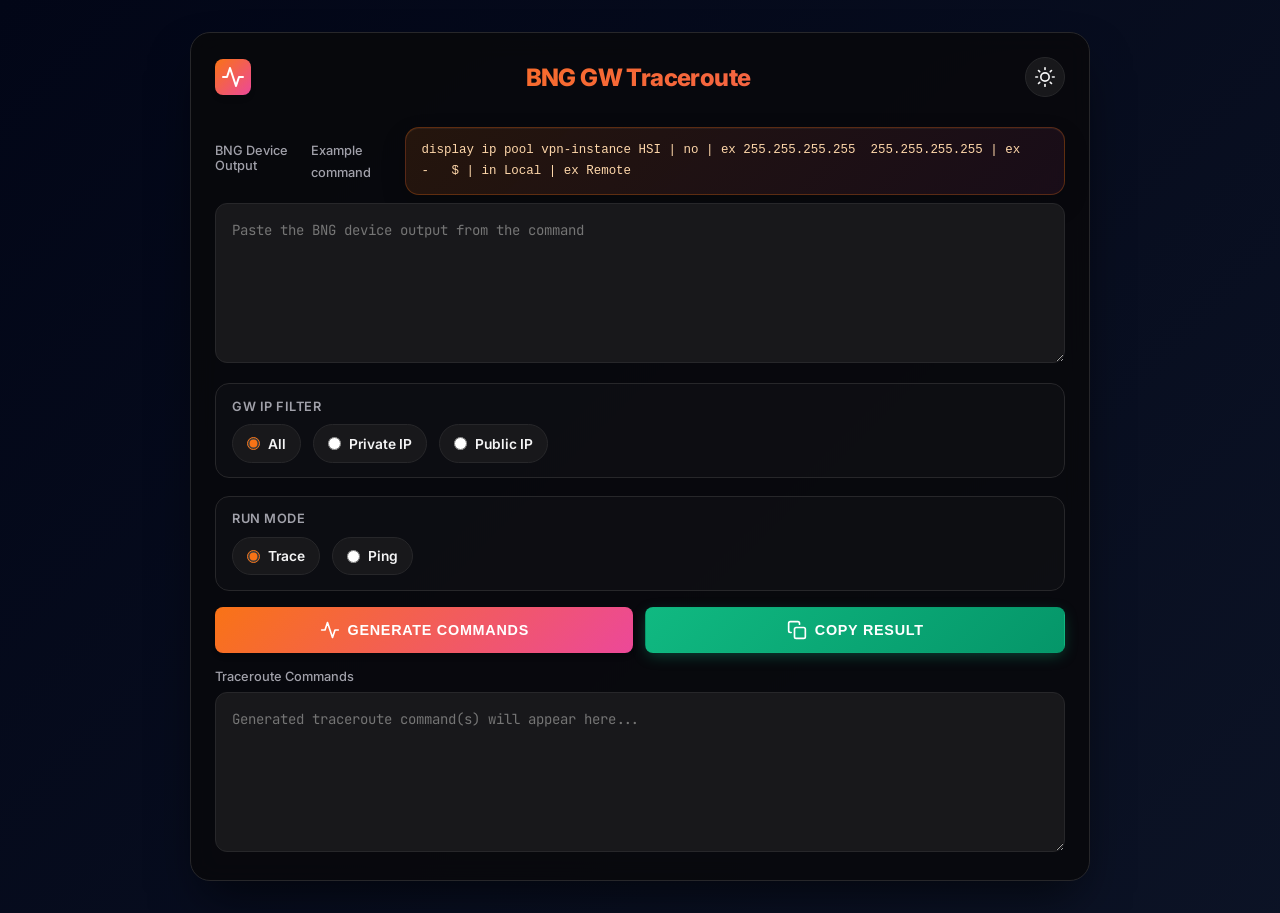
==== bng_gw_pingtrace.html @ 0923b6fb "feat: Add BNG GW Ping/Traceroute tool with IP filtering and command generation" ====
<!doctype html>
<html lang="en">
  <head>
    <meta charset="UTF-8" />
    <meta name="viewport" content="width=device-width, initial-scale=1.0" />
    <title>BNG GW Ping/Traceroute</title>
    <link
      rel="icon"
      href="data:image/svg+xml,<svg xmlns=%22http://www.w3.org/2000/svg%22 viewBox=%220 0 24 24%22 fill=%22none%22 stroke=%22%23f97316%22 stroke-width=%222%22 stroke-linecap=%22round%22 stroke-linejoin=%22round%22><circle cx=%2212%22 cy=%2212%22 r=%2210%22/><polyline points=%228 12 12 8 16 12%22/><line x1=%2212%22 y1=%2216%22 x2=%2212%22 y2=%228%22/></svg>"
    />

    <link rel="preconnect" href="https://fonts.googleapis.com" />
    <link rel="preconnect" href="https://fonts.gstatic.com" crossorigin />
    <link
      href="https://fonts.googleapis.com/css2?family=Inter:wght@400;500;600;700&family=JetBrains+Mono:wght@400;500&display=swap"
      rel="stylesheet"
    />
    <link rel="stylesheet" href="assets/styles/common.css" />

    <style>
      .container {
        max-width: 900px;
      }

      body {
        justify-content: flex-start;
        padding-top: 2rem;
        padding-bottom: 2rem;
      }

      #inputText {
        min-height: 160px;
      }

      #outputText {
        min-height: 160px;
      }

      .button-group {
        display: flex;
        gap: 0.75rem;
        justify-content: center;
        margin-bottom: 1rem;
      }

      button.secondary {
        background: linear-gradient(135deg, #10b981, #059669);
        border: 1px solid transparent;
        color: white;
        box-shadow: 0 4px 15px -3px rgba(16, 185, 129, 0.4);
      }

      button.secondary:hover {
        box-shadow: 0 8px 20px -3px rgba(16, 185, 129, 0.5);
        filter: brightness(1.1);
        transform: translateY(-1px);
      }

      .device-info-bar {
        display: none;
        align-items: center;
        gap: 0.75rem;
        flex-wrap: wrap;
        background: var(--bg-input);
        border: 1px solid var(--border-color);
        border-radius: 10px;
        padding: 0.65rem 1rem;
        margin-bottom: 1rem;
        font-size: 0.82rem;
        font-family: "JetBrains Mono", monospace;
        transition: all 0.3s ease;
      }

      .device-info-bar .info-label {
        color: var(--text-muted);
        font-size: 0.75rem;
        text-transform: uppercase;
        letter-spacing: 0.06em;
        font-family: "Inter", sans-serif;
      }

      .badge {
        display: inline-flex;
        align-items: center;
        gap: 0.35rem;
        padding: 0.25rem 0.65rem;
        border-radius: 999px;
        font-size: 0.8rem;
        font-weight: 600;
        font-family: "JetBrains Mono", monospace;
      }

      .badge-device {
        background: rgba(249, 115, 22, 0.12);
        color: #f97316;
        border: 1px solid rgba(249, 115, 22, 0.3);
      }

      .badge-odd {
        background: rgba(99, 102, 241, 0.12);
        color: #818cf8;
        border: 1px solid rgba(99, 102, 241, 0.3);
      }

      .badge-even {
        background: rgba(236, 72, 153, 0.12);
        color: #f472b6;
        border: 1px solid rgba(236, 72, 153, 0.3);
      }

      .badge-count {
        background: rgba(16, 185, 129, 0.12);
        color: #10b981;
        border: 1px solid rgba(16, 185, 129, 0.3);
      }

      .divider {
        color: var(--border-color);
      }

      .command-guide {
        display: block;
        margin-top: 0.45rem;
        color: var(--text-muted);
        font-size: 0.8rem;
        line-height: 1.7;
      }

      .command-example {
        display: block;
        margin-top: 0.35rem;
        padding: 0.8rem 0.95rem;
        border-radius: 14px;
        border: 1px solid rgba(249, 115, 22, 0.28);
        background: linear-gradient(135deg, rgba(249, 115, 22, 0.12), rgba(236, 72, 153, 0.08));
        color: #fed7aa;
        font-size: 0.78rem;
        line-height: 1.65;
        white-space: pre-wrap;
        word-break: break-word;
        box-shadow: inset 0 1px 0 rgba(255, 255, 255, 0.05), 0 10px 24px rgba(0, 0, 0, 0.18);
      }

      .filter-group {
        margin: 1rem 0 1.1rem;
        padding: 0.9rem 1rem;
        border-radius: 14px;
        border: 1px solid var(--border-color);
        background: rgba(255, 255, 255, 0.02);
      }

      .mode-group {
        margin: 1rem 0 1rem;
      }

      .filter-group-title {
        display: block;
        margin-bottom: 0.65rem;
        color: var(--text-muted);
        font-size: 0.8rem;
        font-weight: 600;
        letter-spacing: 0.04em;
        text-transform: uppercase;
      }

      .radio-row {
        display: flex;
        flex-wrap: wrap;
        gap: 0.75rem;
      }

      .radio-pill {
        display: inline-flex;
        align-items: center;
        gap: 0.45rem;
        padding: 0.65rem 0.9rem;
        border-radius: 999px;
        border: 1px solid var(--border-color);
        background: var(--bg-input);
        color: var(--text-main);
        cursor: pointer;
        transition: all 0.25s ease;
        user-select: none;
      }

      .radio-pill:hover {
        border-color: var(--accent-primary);
        transform: translateY(-1px);
      }

      .radio-pill input {
        accent-color: var(--accent-primary);
      }

      .radio-pill span {
        font-size: 0.86rem;
        font-weight: 600;
      }

      [data-theme="light"] .command-example {
        color: #9a3412;
        border-color: rgba(249, 115, 22, 0.22);
        background: linear-gradient(135deg, rgba(255, 237, 213, 0.95), rgba(254, 215, 170, 0.55));
        box-shadow: inset 0 1px 0 rgba(255, 255, 255, 0.65), 0 10px 24px rgba(148, 163, 184, 0.18);
      }

      @media (max-width: 600px) {
        .button-group {
          flex-direction: column;
        }
      }
    </style>
  </head>

  <body>
    <div class="container">
      <div class="card">
        <div class="header">
          <div
            class="logo-icon"
            style="
              font-size: 1.4rem;
              display: flex;
              align-items: center;
              justify-content: center;
            "
          >
            <svg
              xmlns="http://www.w3.org/2000/svg"
              width="24"
              height="24"
              viewBox="0 0 24 24"
              fill="none"
              stroke="currentColor"
              stroke-width="2"
              stroke-linecap="round"
              stroke-linejoin="round"
            >
              <polyline points="22 12 18 12 15 21 9 3 6 12 2 12" />
            </svg>
          </div>
          <h1>BNG GW Traceroute</h1>
          <button
            class="theme-toggle"
            onclick="ThemeManager.toggle()"
            id="themeBtn"
          >
            <svg
              class="icon"
              viewBox="0 0 24 24"
              fill="none"
              stroke="currentColor"
              stroke-width="2"
              stroke-linecap="round"
              stroke-linejoin="round"
            >
              <circle cx="12" cy="12" r="5" />
              <line x1="12" y1="1" x2="12" y2="3" />
              <line x1="12" y1="21" x2="12" y2="23" />
              <line x1="4.22" y1="4.22" x2="5.64" y2="5.64" />
              <line x1="18.36" y1="18.36" x2="19.78" y2="19.78" />
              <line x1="1" y1="12" x2="3" y2="12" />
              <line x1="21" y1="12" x2="23" y2="12" />
              <line x1="4.22" y1="19.78" x2="5.64" y2="18.36" />
              <line x1="18.36" y1="5.64" x2="19.78" y2="4.22" />
            </svg>
          </button>
        </div>

        <div class="input-group">
          <label for="inputText">
            BNG Device Output
            <span class="command-guide">Example command</span>
            <code class="command-example">display ip pool vpn-instance HSI | no | ex 255.255.255.255  255.255.255.255 | ex    -   $ | in Local | ex Remote</code>
          </label>
          <textarea
            id="inputText"
            placeholder="Paste the BNG device output from the command"
            spellcheck="false"
          ></textarea>
        </div>

        <div class="filter-group">
          <span class="filter-group-title">GW IP Filter</span>
          <div class="radio-row">
            <label class="radio-pill">
              <input type="radio" name="gwIpFilter" value="all" checked />
              <span>All</span>
            </label>
            <label class="radio-pill">
              <input type="radio" name="gwIpFilter" value="private" />
              <span>Private IP</span>
            </label>
            <label class="radio-pill">
              <input type="radio" name="gwIpFilter" value="public" />
              <span>Public IP</span>
            </label>
          </div>
        </div>

        <div class="filter-group mode-group">
          <span class="filter-group-title">Run Mode</span>
          <div class="radio-row">
            <label class="radio-pill">
              <input type="radio" name="traceMode" value="trace" checked />
              <span>Trace</span>
            </label>
            <label class="radio-pill">
              <input type="radio" name="traceMode" value="ping" />
              <span>Ping</span>
            </label>
          </div>
        </div>

        <div class="button-group">
          <button class="primary action-btn" onclick="generateTraceroutes()">
            <svg
              class="icon"
              viewBox="0 0 24 24"
              fill="none"
              stroke="currentColor"
              stroke-width="2"
              stroke-linecap="round"
              stroke-linejoin="round"
            >
              <polyline points="22 12 18 12 15 21 9 3 6 12 2 12" />
            </svg>
            Generate Commands
          </button>
          <button class="secondary action-btn" onclick="copyOutput()">
            <svg
              class="icon"
              viewBox="0 0 24 24"
              fill="none"
              stroke="currentColor"
              stroke-width="2"
              stroke-linecap="round"
              stroke-linejoin="round"
            >
              <rect x="9" y="9" width="13" height="13" rx="2" ry="2"></rect>
              <path
                d="M5 15H4a2 2 0 0 1-2-2V4a2 2 0 0 1 2-2h9a2 2 0 0 1 2 2v1"
              ></path>
            </svg>
            Copy Result
          </button>
        </div>

        <div class="device-info-bar" id="deviceInfoBar">
          <span class="info-label">Detected</span>
          <span class="divider">|</span>
          <span id="badgeDevice" class="badge badge-device"></span>
          <span id="badgeParity" class="badge"></span>
          <span id="badgeCount" class="badge badge-count"></span>
        </div>

        <div class="input-group">
          <label for="outputText">Traceroute Commands</label>
          <textarea
            id="outputText"
            readonly
            spellcheck="false"
            placeholder="Generated traceroute command(s) will appear here..."
          ></textarea>
        </div>
      </div>
    </div>

    <div id="toast">Action completed!</div>

    <script>
      function generateTraceroutes() {
        const input = document.getElementById("inputText").value;
        if (!input.trim()) {
          showToast("Please paste BNG device output first!");
          return;
        }

        const lines = input.split("\n");
        const gwIpFilter = document.querySelector('input[name="gwIpFilter"]:checked').value;
        const traceMode = document.querySelector('input[name="traceMode"]:checked').value;

        // ── Step 1: Detect device name and node number ───────────────────────
        let deviceName = null;
        let deviceNumber = null;
        let isOddDevice = null;

        for (const line of lines) {
          const promptMatch = line.match(/^<([^>]+)>/);
          if (promptMatch) {
            deviceName = promptMatch[1];

            // Primary: look for digits directly after BNG (e.g. BNG01, BNG02)
            const bngMatch = deviceName.match(/BNG(\d+)/i);
            if (bngMatch) {
              deviceNumber = parseInt(bngMatch[1], 10);
            } else {
              // Fallback: take digits from the last hyphen-segment
              // e.g. ABC-KKK-RTR02HW → last segment "RTR02HW" → "02"
              const lastSeg = deviceName.split("-").pop() || "";
              const segMatch = lastSeg.match(/(\d+)/);
              if (segMatch) {
                deviceNumber = parseInt(segMatch[1], 10);
              }
            }

            if (deviceNumber !== null) {
              isOddDevice = deviceNumber % 2 !== 0;
              break;
            }
          }
        }

        if (!deviceName || isOddDevice === null) {
          showToast("Could not detect device name or node number!");
          document.getElementById("deviceInfoBar").style.display = "none";
          return;
        }

        // ── Step 2: Parse VPN instances and pool entries ─────────────────────
        const pingCommands = [];
        const traceCommands = [];
        let currentVpn = null;

        for (const line of lines) {
          // Detect: <DEVICE>display ip pool vpn-instance VPN_NAME ...
          const vpnMatch = line.match(/display ip pool vpn-instance\s+(\S+)/i);
          if (vpnMatch) {
            currentVpn = vpnMatch[1];
            continue;
          }

          // Parse pool entry lines:  "  pool-name   Local   x.x.x.x   mask"
          if (currentVpn) {
            const poolMatch = line.match(
              /^\s+(\S+)\s+Local\s+(\d{1,3}\.\d{1,3}\.\d{1,3}\.\d{1,3})/,
            );
            if (poolMatch) {
              const poolName = poolMatch[1];
              const gwIp = poolMatch[2];

              // Pool selection: match pool trailing number parity to device parity
              const poolNumMatch = poolName.match(/(\d+)$/);
              if (poolNumMatch) {
                const poolNum = parseInt(poolNumMatch[1], 10);
                const isOddPool = poolNum % 2 !== 0;

                if (isOddPool === isOddDevice && matchesGwIpFilter(gwIp, gwIpFilter)) {
                  pingCommands.push(
                    `ping -sys -c 5 -m 1000 -t 500 -vpn-instance ${currentVpn} -a ${gwIp} 8.8.8.8`,
                  );
                  traceCommands.push(
                    `tracert -m 10 -w 1000 -p 33333 -vpn-instance ${currentVpn} -a ${gwIp} 8.8.8.8`,
                  );
                }
              }
            }
          }
        }

        // ── Step 3: Update info bar ──────────────────────────────────────────
        const parity = isOddDevice ? "ODD" : "EVEN";
        const parityClass = isOddDevice ? "badge-odd" : "badge-even";
        const selectedCommands = traceMode === "ping" ? pingCommands : traceCommands;

        document.getElementById("badgeDevice").textContent = deviceName;
        const badgeParity = document.getElementById("badgeParity");
        badgeParity.textContent = `Node #${deviceNumber} → ${parity} pools selected`;
        badgeParity.className = `badge ${parityClass}`;
        document.getElementById("badgeCount").textContent =
          `${selectedCommands.length} command${selectedCommands.length !== 1 ? "s" : ""}`;

        const infoBar = document.getElementById("deviceInfoBar");
        infoBar.style.display = "flex";

        // ── Step 4: Output ───────────────────────────────────────────────────
        if (selectedCommands.length === 0) {
          document.getElementById("outputText").value =
            `# No matching ${parity} pools found for device ${deviceName}`;
          showToast("No matching pools found!");
          return;
        }

        document.getElementById("outputText").value = selectedCommands.join("\n");
        showToast(
          `Generated ${selectedCommands.length} command${selectedCommands.length !== 1 ? "s" : ""}!`,
        );
      }

      function matchesGwIpFilter(gwIp, filter) {
        if (filter === "all") {
          return true;
        }

        const isPrivate = isPrivateIp(gwIp);
        return filter === "private" ? isPrivate : !isPrivate;
      }

      function isPrivateIp(ipAddress) {
        const parts = ipAddress.split(".").map(Number);
        if (parts.length !== 4 || parts.some((part) => Number.isNaN(part))) {
          return false;
        }

        const [first, second] = parts;
        if (first === 10) return true;
        if (first === 172 && second >= 16 && second <= 31) return true;
        if (first === 192 && second === 168) return true;
        if (first === 100 && second >= 64 && second <= 127) return true;
        return false;
      }

      function copyOutput() {
        const outputText = document.getElementById("outputText");
        if (!outputText.value || outputText.value.startsWith("#")) {
          showToast("Nothing to copy!");
          return;
        }
        outputText.select();
        outputText.setSelectionRange(0, 99999);
        if (navigator.clipboard && window.isSecureContext) {
          navigator.clipboard.writeText(outputText.value)
            .then(() => showToast("Copied to clipboard!"))
            .catch(() => {
              document.execCommand("copy");
              showToast("Copied to clipboard!");
            });
        } else {
          document.execCommand("copy");
          showToast("Copied to clipboard!");
        }
      }

      function showToast(message) {
        const toast = document.getElementById("toast");
        toast.textContent = message;
        toast.className = "show";
        setTimeout(() => {
          toast.className = "";
        }, 3000);
      }
    </script>
    <script src="assets/js/theme.js"></script>
  </body>
</html>
---- assets/styles/common.css ----
:root {
    /* Dark Theme (Default) */
    --bg-body-gradient: linear-gradient(-45deg, #000000, #020617, #0f172a, #020617);
    --bg-card: rgba(9, 9, 11, 0.85);
    --bg-input: #18181b;
    --border-color: #27272a;
    --text-main: #f4f4f5;
    --text-muted: #a1a1aa;
    --accent-primary: #f97316;
    --accent-hover: #ea580c;
    --accent-gradient: linear-gradient(135deg, #f97316, #ec4899);
    --shadow-color: rgba(0, 0, 0, 0.6);
    --font-family: 'Inter', system-ui, -apple-system, sans-serif;
    --error-color: #ef4444;
    --success-color: #10b981;
    --scrollbar-thumb: #3f3f46;
}

/* Light Theme Override */
[data-theme="light"] {
    --bg-body-gradient: linear-gradient(-45deg, #f8f8f8, #f5f6fa, #e0f2fe, #f1f5f9);
    --bg-card: rgba(255, 255, 255, 0.9);
    --bg-input: #f8fafc;
    --border-color: #cbd5e1;
    --text-main: #0f172a;
    --text-muted: #64748b;
    --accent-primary: #f97316;
    --accent-hover: #ea580c;
    --accent-gradient: linear-gradient(135deg, #ea580c, #db2777);
    --shadow-color: rgba(148, 163, 184, 0.4);
    --scrollbar-thumb: #cbd5e1;
}

* {
    box-sizing: border-box;
    margin: 0;
    padding: 0;
}

body {
    font-family: var(--font-family);
    background: var(--bg-body-gradient);
    background-size: 400% 400%;
    animation: gradientBG 15s ease infinite;
    color: var(--text-main);
    min-height: 100vh;
    display: flex;
    flex-direction: column;
    justify-content: center;
    align-items: center;
    padding: 1rem;
    transition: background 0.5s ease, color 0.3s ease;
}

@keyframes gradientBG {
    0% {
        background-position: 0% 50%;
    }

    50% {
        background-position: 100% 50%;
    }

    100% {
        background-position: 0% 50%;
    }
}

.container {
    width: 100%;
    max-width: 550px;
}

.card {
    background: var(--bg-card);
    backdrop-filter: blur(12px);
    -webkit-backdrop-filter: blur(12px);
    border-radius: 20px;
    border: 1px solid var(--border-color);
    box-shadow: 0 25px 50px -12px var(--shadow-color);
    padding: 1.5rem;
    transition: transform 0.3s ease, box-shadow 0.3s ease, background 0.3s ease, border-color 0.3s ease;
}

.card:hover {
    box-shadow: 0 20px 25px -5px rgba(0, 0, 0, 0.1), 0 10px 10px -5px rgba(0, 0, 0, 0.04);
}

.header {
    display: flex;
    align-items: center;
    justify-content: space-between;
    gap: 0.75rem;
    margin-bottom: 1.5rem;
}

.header h1 {
    flex: 1;
    text-align: center;
}

.logo-icon {
    color: white;
    background: var(--accent-gradient);
    padding: 6px;
    border-radius: 8px;
    box-shadow: 0 4px 6px -1px rgba(0, 0, 0, 0.1);
    animation: pulse 2s ease-in-out infinite;
}

.theme-toggle {
    width: 40px;
    height: 40px;
    min-width: 40px;
    padding: 0;
    display: flex;
    align-items: center;
    justify-content: center;
    background: var(--bg-input);
    border: 1px solid var(--border-color);
    border-radius: 50%;
    cursor: pointer;
    transition: all 0.3s cubic-bezier(0.4, 0, 0.2, 1);
    overflow: hidden;
    color: var(--text-main);
    box-shadow: none;
}

.theme-toggle:hover {
    background-color: var(--accent-primary);
    border-color: var(--accent-primary);
    color: white;
    transform: rotate(180deg);
    box-shadow: 0 4px 12px rgba(249, 115, 22, 0.3);
}

.icon {
    width: 20px;
    height: 20px;
    display: block;
    color: currentColor;
    transition: all 0.3s ease;
}

.theme-toggle:hover svg {
    transform: rotate(15deg);
}

@keyframes pulse {

    0%,
    100% {
        opacity: 1;
        transform: scale(1);
    }

    50% {
        opacity: 0.8;
        transform: scale(1.05);
    }
}

h1 {
    text-align: center;
    font-size: 1.5rem;
    margin: 0;
    background: var(--accent-gradient);
    -webkit-background-clip: text;
    background-clip: text;
    color: transparent;
    font-weight: 800;
    letter-spacing: -0.025em;
    animation: shine 5s linear infinite;
    background-size: 200% auto;
}

@keyframes shine {
    to {
        background-position: 200% center;
    }
}

.input-group {
    position: relative;
    margin-bottom: 1rem;
}

.input-group-no-button {
    position: relative;
}

.input-group:last-of-type {
    margin-bottom: 0;
}

.input-group label {
    display: flex;
    align-items: center;
    gap: 0.5rem;
    margin-bottom: 0.5rem;
    color: var(--text-muted);
    font-size: 0.8rem;
    font-weight: 500;
    transition: color 0.3s ease;
}

.input-group:focus-within label {
    color: var(--accent-primary);
}

input[type="text"] {
    width: 100%;
    padding: 0.75rem 1rem;
    background: var(--bg-input);
    border: 1px solid var(--border-color);
    border-radius: 0.5rem;
    color: var(--text-main);
    font-size: 1rem;
    font-family: monospace;
    transition: all 0.3s cubic-bezier(0.4, 0, 0.2, 1);
}

input[type="text"]:focus {
    outline: none;
    border-color: var(--accent-primary);
    background: var(--bg-card);
    box-shadow: 0 0 0 3px rgba(249, 115, 22, 0.15);
    transform: translateY(-1px);
}

textarea {
    width: 100%;
    background-color: var(--bg-input);
    border: 1px solid var(--border-color);
    border-radius: 12px;
    padding: 1rem;
    color: var(--text-main);
    font-family: 'JetBrains Mono', monospace;
    font-size: 0.875rem;
    line-height: 1.5;
    resize: vertical;
    transition: all 0.2s ease;
    outline: none;
    min-height: 120px;
}

textarea:focus {
    border-color: var(--accent-primary);
    box-shadow: 0 0 0 3px rgba(249, 115, 22, 0.15);
    background-color: var(--bg-card);
}

textarea::-webkit-scrollbar {
    width: 8px;
}

textarea::-webkit-scrollbar-track {
    background: transparent;
}

textarea::-webkit-scrollbar-thumb {
    background-color: var(--scrollbar-thumb);
    border-radius: 4px;
}

textarea[readonly] {
    color: #10b981;
    animation: breathing-glow 3s ease-in-out infinite;
}

@keyframes breathing-glow {

    0%,
    100% {
        opacity: 0.7;
        text-shadow: 0 0 5px rgba(16, 185, 129, 0.3);
    }

    50% {
        opacity: 1;
        text-shadow: 0 0 15px rgba(16, 185, 129, 0.8), 0 0 25px rgba(16, 185, 129, 0.5);
    }
}

button {
    width: 100%;
    padding: 0.75rem;
    background: var(--accent-gradient);
    color: white;
    border: none;
    border-radius: 0.5rem;
    font-size: 0.9rem;
    font-weight: 600;
    cursor: pointer;
    transition: all 0.3s cubic-bezier(0.4, 0, 0.2, 1);
    text-transform: uppercase;
    letter-spacing: 0.05em;
    box-shadow: 0 4px 6px -1px rgba(0, 0, 0, 0.1), 0 2px 4px -1px rgba(0, 0, 0, 0.06);
    position: relative;
    overflow: hidden;
    display: flex;
    align-items: center;
    justify-content: center;
    gap: 0.5rem;
}

button svg {
    transition: transform 0.3s ease;
}

button:hover svg {
    transform: scale(1.2) rotate(5deg);
}

button::after {
    content: '';
    position: absolute;
    top: 0;
    left: 0;
    width: 100%;
    height: 100%;
    background: linear-gradient(rgba(255, 255, 255, 0.2), transparent);
    opacity: 0;
    transition: opacity 0.3s ease;
}

button:hover {
    transform: translateY(-2px);
    box-shadow: 0 10px 15px -3px rgba(249, 115, 22, 0.3), 0 4px 6px -2px rgba(249, 115, 22, 0.1);
}

button:hover::after {
    opacity: 1;
}

button:active {
    transform: translateY(0);
}

button:disabled {
    opacity: 0.7;
    cursor: not-allowed;
    transform: none !important;
}

.results {
    margin-top: 1.5rem;
    display: none;
}

.results.visible {
    display: block;
}

.result-item {
    display: flex;
    justify-content: space-between;
    align-items: center;
    padding: 0.6rem 0.5rem;
    border-bottom: 1px solid var(--border-color);
    opacity: 0;
    transform: translateY(10px);
    animation: slideUpFade 0.5s cubic-bezier(0.4, 0, 0.2, 1) forwards;
    transition: background 0.2s ease;
}

.result-item:last-child {
    border-bottom: none;
}

.result-item:hover {
    background: rgba(255, 255, 255, 0.03);
}

@keyframes slideUpFade {
    to {
        opacity: 1;
        transform: translateY(0);
    }
}

.result-label {
    color: var(--text-muted);
    font-weight: 500;
    font-size: 0.85rem;
}

.result-value {
    font-family: monospace;
    font-size: 0.9rem;
    color: var(--success-color);
    text-align: right;
    word-break: break-all;
    transition: color 0.2s ease;
    animation: breathing-glow 3s ease-in-out infinite;
}

.result-item:hover .result-value {
    color: var(--success-color);
    text-shadow: 0 0 20px rgba(16, 185, 129, 0.9), 0 0 30px rgba(16, 185, 129, 0.6);
}

.error-message {
    color: var(--error-color);
    font-size: 0.75rem;
    text-align: center;
    opacity: 0;
    transition: all 0.3s ease;
    max-height: 0;
    overflow: hidden;
    margin-top: 0;
}

.error-message:not(:empty) {
    opacity: 1;
    max-height: 50px;
    margin-top: 0.5rem;
    animation: shake 0.5s ease;
}

@keyframes shake {

    0%,
    100% {
        transform: translateX(0);
    }

    25% {
        transform: translateX(-5px);
    }

    75% {
        transform: translateX(5px);
    }
}

#toast {
    visibility: hidden;
    min-width: 250px;
    background: var(--accent-gradient);
    color: white;
    text-align: center;
    border-radius: 50px;
    padding: 12px 24px;
    position: fixed;
    z-index: 1000;
    bottom: 30px;
    left: 50%;
    transform: translateX(-50%) translateY(20px);
    font-size: 0.95rem;
    font-weight: 600;
    box-shadow: 0 10px 25px -3px rgba(249, 115, 22, 0.5);
    opacity: 0;
    transition: all 0.3s cubic-bezier(0.68, -0.55, 0.265, 1.55);
}

#toast.show {
    visibility: visible;
    opacity: 1;
    transform: translateX(-50%) translateY(0);
}

.footer {
    text-align: center;
    margin-top: auto;
    padding: 1.5rem 1rem;
    color: var(--text-muted);
    font-size: 0.875rem;
    width: 100%;
}

@media (max-width: 640px) {
    body {
        justify-content: flex-start;
        padding-top: 2rem;
    }

    .container {
        padding: 1rem;
    }

    .header {
        margin-bottom: 1rem;
    }

    .card {
        padding: 1rem;
        border-radius: 16px;
        display: flex;
        flex-direction: column;
        justify-content: center;
        border: 1px solid var(--border-color);
        background: var(--bg-card);
        margin: 0.5rem 0;
    }

    h1 {
        font-size: 1.2rem;
    }

    .result-item {
        flex-direction: column;
        align-items: flex-start;
        gap: 0.25rem;
        padding: 0.5rem 0.25rem;
    }

    .result-value {
        text-align: left;
        font-size: 0.85rem;
    }

    .result-label {
        font-size: 0.8rem;
    }
}
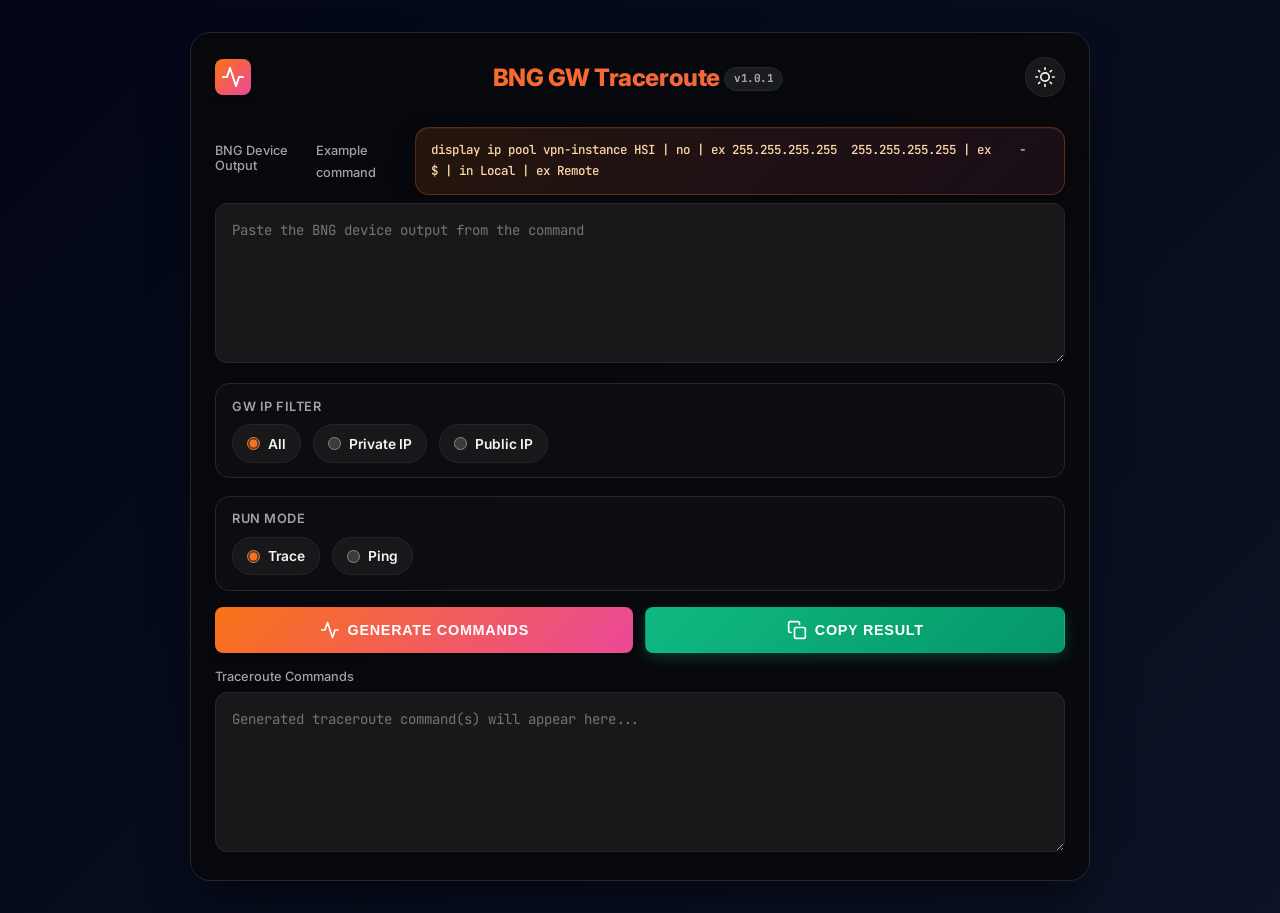
==== commit 9d2ad36c: "feat: add self-hosted fonts, version tracking, and asset management across the tools suite" ====
--- a/bng_gw_pingtrace.html
+++ b/bng_gw_pingtrace.html
@@ -9,12 +9,7 @@
       href="data:image/svg+xml,<svg xmlns=%22http://www.w3.org/2000/svg%22 viewBox=%220 0 24 24%22 fill=%22none%22 stroke=%22%23f97316%22 stroke-width=%222%22 stroke-linecap=%22round%22 stroke-linejoin=%22round%22><circle cx=%2212%22 cy=%2212%22 r=%2210%22/><polyline points=%228 12 12 8 16 12%22/><line x1=%2212%22 y1=%2216%22 x2=%2212%22 y2=%228%22/></svg>"
     />
 
-    <link rel="preconnect" href="https://fonts.googleapis.com" />
-    <link rel="preconnect" href="https://fonts.gstatic.com" crossorigin />
-    <link
-      href="https://fonts.googleapis.com/css2?family=Inter:wght@400;500;600;700&family=JetBrains+Mono:wght@400;500&display=swap"
-      rel="stylesheet"
-    />
+    <link rel="stylesheet" href="assets/styles/fonts.css">
     <link rel="stylesheet" href="assets/styles/common.css" />
 
     <style>
@@ -67,7 +62,7 @@
         padding: 0.65rem 1rem;
         margin-bottom: 1rem;
         font-size: 0.82rem;
-        font-family: "JetBrains Mono", monospace;
+        font-family: var(--font-family-mono);
         transition: all 0.3s ease;
       }
 
@@ -87,7 +82,7 @@
         border-radius: 999px;
         font-size: 0.8rem;
         font-weight: 600;
-        font-family: "JetBrains Mono", monospace;
+        font-family: var(--font-family-mono);
       }
 
       .badge-device {
@@ -239,7 +234,7 @@
               <polyline points="22 12 18 12 15 21 9 3 6 12 2 12" />
             </svg>
           </div>
-          <h1>BNG GW Traceroute</h1>
+          <h1>BNG GW Traceroute <span class="version-badge" data-tool-version></span></h1>
           <button
             class="theme-toggle"
             onclick="ThemeManager.toggle()"
@@ -540,6 +535,7 @@
         }, 3000);
       }
     </script>
+    <script src="assets/js/version.js"></script>
     <script src="assets/js/theme.js"></script>
   </body>
 </html>
--- a/assets/styles/fonts.css
+++ b/assets/styles/fonts.css
@@ -0,0 +1,21 @@
+/* ============================================================
+   Self-hosted web fonts (latin subset, variable woff2)
+   Downloaded from Google Fonts - keeps the whole suite fully
+   functional offline with zero external requests.
+   ============================================================ */
+
+@font-face {
+    font-family: 'Inter';
+    font-style: normal;
+    font-weight: 100 900;
+    font-display: swap;
+    src: url('../fonts/inter-var.woff2') format('woff2');
+}
+
+@font-face {
+    font-family: 'JetBrains Mono';
+    font-style: normal;
+    font-weight: 100 800;
+    font-display: swap;
+    src: url('../fonts/jbmono-var.woff2') format('woff2');
+}
--- a/assets/styles/common.css
+++ b/assets/styles/common.css
@@ -1,516 +1,608 @@
-:root {
-    /* Dark Theme (Default) */
-    --bg-body-gradient: linear-gradient(-45deg, #000000, #020617, #0f172a, #020617);
-    --bg-card: rgba(9, 9, 11, 0.85);
-    --bg-input: #18181b;
-    --border-color: #27272a;
-    --text-main: #f4f4f5;
-    --text-muted: #a1a1aa;
-    --accent-primary: #f97316;
-    --accent-hover: #ea580c;
-    --accent-gradient: linear-gradient(135deg, #f97316, #ec4899);
-    --shadow-color: rgba(0, 0, 0, 0.6);
-    --font-family: 'Inter', system-ui, -apple-system, sans-serif;
-    --error-color: #ef4444;
-    --success-color: #10b981;
-    --scrollbar-thumb: #3f3f46;
-}
-
-/* Light Theme Override */
-[data-theme="light"] {
-    --bg-body-gradient: linear-gradient(-45deg, #f8f8f8, #f5f6fa, #e0f2fe, #f1f5f9);
-    --bg-card: rgba(255, 255, 255, 0.9);
-    --bg-input: #f8fafc;
-    --border-color: #cbd5e1;
-    --text-main: #0f172a;
-    --text-muted: #64748b;
-    --accent-primary: #f97316;
-    --accent-hover: #ea580c;
-    --accent-gradient: linear-gradient(135deg, #ea580c, #db2777);
-    --shadow-color: rgba(148, 163, 184, 0.4);
-    --scrollbar-thumb: #cbd5e1;
-}
-
-* {
-    box-sizing: border-box;
-    margin: 0;
-    padding: 0;
-}
-
-body {
-    font-family: var(--font-family);
-    background: var(--bg-body-gradient);
-    background-size: 400% 400%;
-    animation: gradientBG 15s ease infinite;
-    color: var(--text-main);
-    min-height: 100vh;
-    display: flex;
-    flex-direction: column;
-    justify-content: center;
-    align-items: center;
-    padding: 1rem;
-    transition: background 0.5s ease, color 0.3s ease;
-}
-
-@keyframes gradientBG {
-    0% {
-        background-position: 0% 50%;
-    }
-
-    50% {
-        background-position: 100% 50%;
-    }
-
-    100% {
-        background-position: 0% 50%;
-    }
-}
-
-.container {
-    width: 100%;
-    max-width: 550px;
-}
-
-.card {
-    background: var(--bg-card);
-    backdrop-filter: blur(12px);
-    -webkit-backdrop-filter: blur(12px);
-    border-radius: 20px;
-    border: 1px solid var(--border-color);
-    box-shadow: 0 25px 50px -12px var(--shadow-color);
-    padding: 1.5rem;
-    transition: transform 0.3s ease, box-shadow 0.3s ease, background 0.3s ease, border-color 0.3s ease;
-}
-
-.card:hover {
-    box-shadow: 0 20px 25px -5px rgba(0, 0, 0, 0.1), 0 10px 10px -5px rgba(0, 0, 0, 0.04);
-}
-
-.header {
-    display: flex;
-    align-items: center;
-    justify-content: space-between;
-    gap: 0.75rem;
-    margin-bottom: 1.5rem;
-}
-
-.header h1 {
-    flex: 1;
-    text-align: center;
-}
-
-.logo-icon {
-    color: white;
-    background: var(--accent-gradient);
-    padding: 6px;
-    border-radius: 8px;
-    box-shadow: 0 4px 6px -1px rgba(0, 0, 0, 0.1);
-    animation: pulse 2s ease-in-out infinite;
-}
-
-.theme-toggle {
-    width: 40px;
-    height: 40px;
-    min-width: 40px;
-    padding: 0;
-    display: flex;
-    align-items: center;
-    justify-content: center;
-    background: var(--bg-input);
-    border: 1px solid var(--border-color);
-    border-radius: 50%;
-    cursor: pointer;
-    transition: all 0.3s cubic-bezier(0.4, 0, 0.2, 1);
-    overflow: hidden;
-    color: var(--text-main);
-    box-shadow: none;
-}
-
-.theme-toggle:hover {
-    background-color: var(--accent-primary);
-    border-color: var(--accent-primary);
-    color: white;
-    transform: rotate(180deg);
-    box-shadow: 0 4px 12px rgba(249, 115, 22, 0.3);
-}
-
-.icon {
-    width: 20px;
-    height: 20px;
-    display: block;
-    color: currentColor;
-    transition: all 0.3s ease;
-}
-
-.theme-toggle:hover svg {
-    transform: rotate(15deg);
-}
-
-@keyframes pulse {
-
-    0%,
-    100% {
-        opacity: 1;
-        transform: scale(1);
-    }
-
-    50% {
-        opacity: 0.8;
-        transform: scale(1.05);
-    }
-}
-
-h1 {
-    text-align: center;
-    font-size: 1.5rem;
-    margin: 0;
-    background: var(--accent-gradient);
-    -webkit-background-clip: text;
-    background-clip: text;
-    color: transparent;
-    font-weight: 800;
-    letter-spacing: -0.025em;
-    animation: shine 5s linear infinite;
-    background-size: 200% auto;
-}
-
-@keyframes shine {
-    to {
-        background-position: 200% center;
-    }
-}
-
-.input-group {
-    position: relative;
-    margin-bottom: 1rem;
-}
-
-.input-group-no-button {
-    position: relative;
-}
-
-.input-group:last-of-type {
-    margin-bottom: 0;
-}
-
-.input-group label {
-    display: flex;
-    align-items: center;
-    gap: 0.5rem;
-    margin-bottom: 0.5rem;
-    color: var(--text-muted);
-    font-size: 0.8rem;
-    font-weight: 500;
-    transition: color 0.3s ease;
-}
-
-.input-group:focus-within label {
-    color: var(--accent-primary);
-}
-
-input[type="text"] {
-    width: 100%;
-    padding: 0.75rem 1rem;
-    background: var(--bg-input);
-    border: 1px solid var(--border-color);
-    border-radius: 0.5rem;
-    color: var(--text-main);
-    font-size: 1rem;
-    font-family: monospace;
-    transition: all 0.3s cubic-bezier(0.4, 0, 0.2, 1);
-}
-
-input[type="text"]:focus {
-    outline: none;
-    border-color: var(--accent-primary);
-    background: var(--bg-card);
-    box-shadow: 0 0 0 3px rgba(249, 115, 22, 0.15);
-    transform: translateY(-1px);
-}
-
-textarea {
-    width: 100%;
-    background-color: var(--bg-input);
-    border: 1px solid var(--border-color);
-    border-radius: 12px;
-    padding: 1rem;
-    color: var(--text-main);
-    font-family: 'JetBrains Mono', monospace;
-    font-size: 0.875rem;
-    line-height: 1.5;
-    resize: vertical;
-    transition: all 0.2s ease;
-    outline: none;
-    min-height: 120px;
-}
-
-textarea:focus {
-    border-color: var(--accent-primary);
-    box-shadow: 0 0 0 3px rgba(249, 115, 22, 0.15);
-    background-color: var(--bg-card);
-}
-
-textarea::-webkit-scrollbar {
-    width: 8px;
-}
-
-textarea::-webkit-scrollbar-track {
-    background: transparent;
-}
-
-textarea::-webkit-scrollbar-thumb {
-    background-color: var(--scrollbar-thumb);
-    border-radius: 4px;
-}
-
-textarea[readonly] {
-    color: #10b981;
-    animation: breathing-glow 3s ease-in-out infinite;
-}
-
-@keyframes breathing-glow {
-
-    0%,
-    100% {
-        opacity: 0.7;
-        text-shadow: 0 0 5px rgba(16, 185, 129, 0.3);
-    }
-
-    50% {
-        opacity: 1;
-        text-shadow: 0 0 15px rgba(16, 185, 129, 0.8), 0 0 25px rgba(16, 185, 129, 0.5);
-    }
-}
-
-button {
-    width: 100%;
-    padding: 0.75rem;
-    background: var(--accent-gradient);
-    color: white;
-    border: none;
-    border-radius: 0.5rem;
-    font-size: 0.9rem;
-    font-weight: 600;
-    cursor: pointer;
-    transition: all 0.3s cubic-bezier(0.4, 0, 0.2, 1);
-    text-transform: uppercase;
-    letter-spacing: 0.05em;
-    box-shadow: 0 4px 6px -1px rgba(0, 0, 0, 0.1), 0 2px 4px -1px rgba(0, 0, 0, 0.06);
-    position: relative;
-    overflow: hidden;
-    display: flex;
-    align-items: center;
-    justify-content: center;
-    gap: 0.5rem;
-}
-
-button svg {
-    transition: transform 0.3s ease;
-}
-
-button:hover svg {
-    transform: scale(1.2) rotate(5deg);
-}
-
-button::after {
-    content: '';
-    position: absolute;
-    top: 0;
-    left: 0;
-    width: 100%;
-    height: 100%;
-    background: linear-gradient(rgba(255, 255, 255, 0.2), transparent);
-    opacity: 0;
-    transition: opacity 0.3s ease;
-}
-
-button:hover {
-    transform: translateY(-2px);
-    box-shadow: 0 10px 15px -3px rgba(249, 115, 22, 0.3), 0 4px 6px -2px rgba(249, 115, 22, 0.1);
-}
-
-button:hover::after {
-    opacity: 1;
-}
-
-button:active {
-    transform: translateY(0);
-}
-
-button:disabled {
-    opacity: 0.7;
-    cursor: not-allowed;
-    transform: none !important;
-}
-
-.results {
-    margin-top: 1.5rem;
-    display: none;
-}
-
-.results.visible {
-    display: block;
-}
-
-.result-item {
-    display: flex;
-    justify-content: space-between;
-    align-items: center;
-    padding: 0.6rem 0.5rem;
-    border-bottom: 1px solid var(--border-color);
-    opacity: 0;
-    transform: translateY(10px);
-    animation: slideUpFade 0.5s cubic-bezier(0.4, 0, 0.2, 1) forwards;
-    transition: background 0.2s ease;
-}
-
-.result-item:last-child {
-    border-bottom: none;
-}
-
-.result-item:hover {
-    background: rgba(255, 255, 255, 0.03);
-}
-
-@keyframes slideUpFade {
-    to {
-        opacity: 1;
-        transform: translateY(0);
-    }
-}
-
-.result-label {
-    color: var(--text-muted);
-    font-weight: 500;
-    font-size: 0.85rem;
-}
-
-.result-value {
-    font-family: monospace;
-    font-size: 0.9rem;
-    color: var(--success-color);
-    text-align: right;
-    word-break: break-all;
-    transition: color 0.2s ease;
-    animation: breathing-glow 3s ease-in-out infinite;
-}
-
-.result-item:hover .result-value {
-    color: var(--success-color);
-    text-shadow: 0 0 20px rgba(16, 185, 129, 0.9), 0 0 30px rgba(16, 185, 129, 0.6);
-}
-
-.error-message {
-    color: var(--error-color);
-    font-size: 0.75rem;
-    text-align: center;
-    opacity: 0;
-    transition: all 0.3s ease;
-    max-height: 0;
-    overflow: hidden;
-    margin-top: 0;
-}
-
-.error-message:not(:empty) {
-    opacity: 1;
-    max-height: 50px;
-    margin-top: 0.5rem;
-    animation: shake 0.5s ease;
-}
-
-@keyframes shake {
-
-    0%,
-    100% {
-        transform: translateX(0);
-    }
-
-    25% {
-        transform: translateX(-5px);
-    }
-
-    75% {
-        transform: translateX(5px);
-    }
-}
-
-#toast {
-    visibility: hidden;
-    min-width: 250px;
-    background: var(--accent-gradient);
-    color: white;
-    text-align: center;
-    border-radius: 50px;
-    padding: 12px 24px;
-    position: fixed;
-    z-index: 1000;
-    bottom: 30px;
-    left: 50%;
-    transform: translateX(-50%) translateY(20px);
-    font-size: 0.95rem;
-    font-weight: 600;
-    box-shadow: 0 10px 25px -3px rgba(249, 115, 22, 0.5);
-    opacity: 0;
-    transition: all 0.3s cubic-bezier(0.68, -0.55, 0.265, 1.55);
-}
-
-#toast.show {
-    visibility: visible;
-    opacity: 1;
-    transform: translateX(-50%) translateY(0);
-}
-
-.footer {
-    text-align: center;
-    margin-top: auto;
-    padding: 1.5rem 1rem;
-    color: var(--text-muted);
-    font-size: 0.875rem;
-    width: 100%;
-}
-
-@media (max-width: 640px) {
-    body {
-        justify-content: flex-start;
-        padding-top: 2rem;
-    }
-
-    .container {
-        padding: 1rem;
-    }
-
-    .header {
-        margin-bottom: 1rem;
-    }
-
-    .card {
-        padding: 1rem;
-        border-radius: 16px;
-        display: flex;
-        flex-direction: column;
-        justify-content: center;
-        border: 1px solid var(--border-color);
-        background: var(--bg-card);
-        margin: 0.5rem 0;
-    }
-
-    h1 {
-        font-size: 1.2rem;
-    }
-
-    .result-item {
-        flex-direction: column;
-        align-items: flex-start;
-        gap: 0.25rem;
-        padding: 0.5rem 0.25rem;
-    }
-
-    .result-value {
-        text-align: left;
-        font-size: 0.85rem;
-    }
-
-    .result-label {
-        font-size: 0.8rem;
-    }
-}+:root {
+    /* Dark Theme (Default) */
+    color-scheme: dark;
+    --bg-body-gradient: linear-gradient(-45deg, #000000, #020617, #0f172a, #020617);
+    --bg-card: rgba(9, 9, 11, 0.85);
+    --bg-input: #18181b;
+    --border-color: #27272a;
+    --text-main: #f4f4f5;
+    --text-muted: #a1a1aa;
+    --accent-primary: #f97316;
+    --accent-hover: #ea580c;
+    --accent-gradient: linear-gradient(135deg, #f97316, #ec4899);
+    --shadow-color: rgba(0, 0, 0, 0.6);
+    --font-family: 'Inter', system-ui, -apple-system, 'Segoe UI', Roboto, sans-serif;
+    --font-family-mono: 'JetBrains Mono', 'Cascadia Mono', Consolas, 'Courier New', monospace;
+    --error-color: #ef4444;
+    --success-color: #10b981;
+    --scrollbar-track: rgba(18, 18, 22, 0.75);
+    --scrollbar-thumb: #3f3f46;
+    --scrollbar-thumb-hover: #71717a;
+    --scrollbar-thumb-active: var(--accent-primary);
+}
+
+/* Light Theme Override */
+[data-theme="light"],
+body[data-theme="light"],
+html[data-theme="light"] {
+    color-scheme: light;
+    --bg-body-gradient: linear-gradient(-45deg, #f8f8f8, #f5f6fa, #e0f2fe, #f1f5f9);
+    --bg-card: rgba(255, 255, 255, 0.9);
+    --bg-input: #f8fafc;
+    --border-color: #cbd5e1;
+    --text-main: #0f172a;
+    --text-muted: #64748b;
+    --accent-primary: #f97316;
+    --accent-hover: #ea580c;
+    --accent-gradient: linear-gradient(135deg, #ea580c, #db2777);
+    --shadow-color: rgba(148, 163, 184, 0.4);
+    --scrollbar-track: rgba(241, 245, 249, 0.85);
+    --scrollbar-thumb: #cbd5e1;
+    --scrollbar-thumb-hover: #94a3b8;
+    --scrollbar-thumb-active: var(--accent-primary);
+}
+
+/* Modern Cross-Browser Scrollbars (Entire Project) */
+html,
+body,
+* {
+    scrollbar-width: thin;
+    scrollbar-color: var(--scrollbar-thumb) var(--scrollbar-track);
+}
+
+/* WebKit / Chromium / Safari / Edge */
+::-webkit-scrollbar {
+    width: 8px;
+    height: 8px;
+}
+
+::-webkit-scrollbar-track {
+    background: var(--scrollbar-track);
+}
+
+::-webkit-scrollbar-thumb {
+    background-color: var(--scrollbar-thumb);
+    border-radius: 9999px;
+    border: 2px solid transparent;
+    background-clip: padding-box;
+    transition: background-color 0.2s ease;
+}
+
+::-webkit-scrollbar-thumb:hover {
+    background-color: var(--scrollbar-thumb-hover);
+}
+
+::-webkit-scrollbar-thumb:active {
+    background-color: var(--scrollbar-thumb-active);
+}
+
+::-webkit-scrollbar-corner {
+    background: transparent;
+}
+
+* {
+    box-sizing: border-box;
+    margin: 0;
+    padding: 0;
+}
+
+body {
+    font-family: var(--font-family);
+    font-optical-sizing: auto;
+    text-rendering: optimizeLegibility;
+    -webkit-font-smoothing: antialiased;
+    -moz-osx-font-smoothing: grayscale;
+    background: var(--bg-body-gradient);
+    background-size: 400% 400%;
+    animation: gradientBG 15s ease infinite;
+    color: var(--text-main);
+    min-height: 100vh;
+    display: flex;
+    flex-direction: column;
+    justify-content: center;
+    align-items: center;
+    padding: 1rem;
+    transition: background 0.5s ease, color 0.3s ease;
+}
+
+@keyframes gradientBG {
+    0% {
+        background-position: 0% 50%;
+    }
+
+    50% {
+        background-position: 100% 50%;
+    }
+
+    100% {
+        background-position: 0% 50%;
+    }
+}
+
+.container {
+    width: 100%;
+    max-width: 550px;
+}
+
+.card {
+    background: var(--bg-card);
+    backdrop-filter: blur(12px);
+    -webkit-backdrop-filter: blur(12px);
+    border-radius: 20px;
+    border: 1px solid var(--border-color);
+    box-shadow: 0 25px 50px -12px var(--shadow-color);
+    padding: 1.5rem;
+    transition: transform 0.3s ease, box-shadow 0.3s ease, background 0.3s ease, border-color 0.3s ease;
+}
+
+.card:hover {
+    box-shadow: 0 20px 25px -5px rgba(0, 0, 0, 0.1), 0 10px 10px -5px rgba(0, 0, 0, 0.04);
+}
+
+.header {
+    display: flex;
+    align-items: center;
+    justify-content: space-between;
+    gap: 0.75rem;
+    margin-bottom: 1.5rem;
+}
+
+.header h1 {
+    flex: 1;
+    text-align: center;
+}
+
+.logo-icon {
+    color: white;
+    background: var(--accent-gradient);
+    padding: 6px;
+    border-radius: 8px;
+    box-shadow: 0 4px 6px -1px rgba(0, 0, 0, 0.1);
+    animation: pulse 2s ease-in-out infinite;
+}
+
+.theme-toggle {
+    width: 40px;
+    height: 40px;
+    min-width: 40px;
+    padding: 0;
+    display: flex;
+    align-items: center;
+    justify-content: center;
+    background: var(--bg-input);
+    border: 1px solid var(--border-color);
+    border-radius: 50%;
+    cursor: pointer;
+    transition: all 0.3s cubic-bezier(0.4, 0, 0.2, 1);
+    overflow: hidden;
+    color: var(--text-main);
+    box-shadow: none;
+}
+
+.theme-toggle:hover {
+    background-color: var(--accent-primary);
+    border-color: var(--accent-primary);
+    color: white;
+    transform: rotate(180deg);
+    box-shadow: 0 4px 12px rgba(249, 115, 22, 0.3);
+}
+
+.icon {
+    width: 20px;
+    height: 20px;
+    display: block;
+    color: currentColor;
+    transition: all 0.3s ease;
+}
+
+.theme-toggle:hover svg {
+    transform: rotate(15deg);
+}
+
+@keyframes pulse {
+
+    0%,
+    100% {
+        opacity: 1;
+        transform: scale(1);
+    }
+
+    50% {
+        opacity: 0.8;
+        transform: scale(1.05);
+    }
+}
+
+h1 {
+    text-align: center;
+    font-size: 1.5rem;
+    margin: 0;
+    background: var(--accent-gradient);
+    -webkit-background-clip: text;
+    background-clip: text;
+    color: transparent;
+    font-weight: 800;
+    letter-spacing: -0.025em;
+    animation: shine 5s linear infinite;
+    background-size: 200% auto;
+}
+
+@keyframes shine {
+    to {
+        background-position: 200% center;
+    }
+}
+
+.input-group {
+    position: relative;
+    margin-bottom: 1rem;
+}
+
+.input-group-no-button {
+    position: relative;
+}
+
+.input-group:last-of-type {
+    margin-bottom: 0;
+}
+
+.input-group label {
+    display: flex;
+    align-items: center;
+    gap: 0.5rem;
+    margin-bottom: 0.5rem;
+    color: var(--text-muted);
+    font-size: 0.8rem;
+    font-weight: 500;
+    transition: color 0.3s ease;
+}
+
+.input-group:focus-within label {
+    color: var(--accent-primary);
+}
+
+input[type="text"] {
+    width: 100%;
+    padding: 0.75rem 1rem;
+    background: var(--bg-input);
+    border: 1px solid var(--border-color);
+    border-radius: 0.5rem;
+    color: var(--text-main);
+    font-size: 1rem;
+    font-family: var(--font-family-mono);
+    transition: all 0.3s cubic-bezier(0.4, 0, 0.2, 1);
+}
+
+input[type="text"]:focus {
+    outline: none;
+    border-color: var(--accent-primary);
+    background: var(--bg-card);
+    box-shadow: 0 0 0 3px rgba(249, 115, 22, 0.15);
+    transform: translateY(-1px);
+}
+
+textarea {
+    width: 100%;
+    background-color: var(--bg-input);
+    border: 1px solid var(--border-color);
+    border-radius: 12px;
+    padding: 1rem;
+    color: var(--text-main);
+    font-family: var(--font-family-mono);
+    font-size: 0.875rem;
+    line-height: 1.5;
+    resize: vertical;
+    transition: all 0.2s ease;
+    outline: none;
+    min-height: 120px;
+}
+
+textarea:focus {
+    border-color: var(--accent-primary);
+    box-shadow: 0 0 0 3px rgba(249, 115, 22, 0.15);
+    background-color: var(--bg-card);
+}
+
+textarea::-webkit-scrollbar {
+    width: 8px;
+}
+
+textarea::-webkit-scrollbar-track {
+    background: transparent;
+}
+
+textarea::-webkit-scrollbar-thumb {
+    background-color: var(--scrollbar-thumb);
+    border-radius: 4px;
+}
+
+textarea[readonly] {
+    color: #10b981;
+    animation: breathing-glow 3s ease-in-out infinite;
+}
+
+@keyframes breathing-glow {
+
+    0%,
+    100% {
+        opacity: 0.7;
+        text-shadow: 0 0 5px rgba(16, 185, 129, 0.3);
+    }
+
+    50% {
+        opacity: 1;
+        text-shadow: 0 0 15px rgba(16, 185, 129, 0.8), 0 0 25px rgba(16, 185, 129, 0.5);
+    }
+}
+
+button {
+    width: 100%;
+    padding: 0.75rem;
+    background: var(--accent-gradient);
+    color: white;
+    border: none;
+    border-radius: 0.5rem;
+    font-size: 0.9rem;
+    font-weight: 600;
+    cursor: pointer;
+    transition: all 0.3s cubic-bezier(0.4, 0, 0.2, 1);
+    text-transform: uppercase;
+    letter-spacing: 0.05em;
+    box-shadow: 0 4px 6px -1px rgba(0, 0, 0, 0.1), 0 2px 4px -1px rgba(0, 0, 0, 0.06);
+    position: relative;
+    overflow: hidden;
+    display: flex;
+    align-items: center;
+    justify-content: center;
+    gap: 0.5rem;
+}
+
+button svg {
+    transition: transform 0.3s ease;
+}
+
+button:hover svg {
+    transform: scale(1.2) rotate(5deg);
+}
+
+button::after {
+    content: '';
+    position: absolute;
+    top: 0;
+    left: 0;
+    width: 100%;
+    height: 100%;
+    background: linear-gradient(rgba(255, 255, 255, 0.2), transparent);
+    opacity: 0;
+    transition: opacity 0.3s ease;
+}
+
+button:hover {
+    transform: translateY(-2px);
+    box-shadow: 0 10px 15px -3px rgba(249, 115, 22, 0.3), 0 4px 6px -2px rgba(249, 115, 22, 0.1);
+}
+
+button:hover::after {
+    opacity: 1;
+}
+
+button:active {
+    transform: translateY(0);
+}
+
+button:disabled {
+    opacity: 0.7;
+    cursor: not-allowed;
+    transform: none !important;
+}
+
+.results {
+    margin-top: 1.5rem;
+    display: none;
+}
+
+.results.visible {
+    display: block;
+}
+
+.result-item {
+    display: flex;
+    justify-content: space-between;
+    align-items: center;
+    padding: 0.6rem 0.5rem;
+    border-bottom: 1px solid var(--border-color);
+    opacity: 0;
+    transform: translateY(10px);
+    animation: slideUpFade 0.5s cubic-bezier(0.4, 0, 0.2, 1) forwards;
+    transition: background 0.2s ease;
+}
+
+.result-item:last-child {
+    border-bottom: none;
+}
+
+.result-item:hover {
+    background: rgba(255, 255, 255, 0.03);
+}
+
+@keyframes slideUpFade {
+    to {
+        opacity: 1;
+        transform: translateY(0);
+    }
+}
+
+.result-label {
+    color: var(--text-muted);
+    font-weight: 500;
+    font-size: 0.85rem;
+}
+
+.result-value {
+    font-family: var(--font-family-mono);
+    font-size: 0.9rem;
+    color: var(--success-color);
+    text-align: right;
+    word-break: break-all;
+    transition: color 0.2s ease;
+    animation: breathing-glow 3s ease-in-out infinite;
+}
+
+.result-item:hover .result-value {
+    color: var(--success-color);
+    text-shadow: 0 0 20px rgba(16, 185, 129, 0.9), 0 0 30px rgba(16, 185, 129, 0.6);
+}
+
+.error-message {
+    color: var(--error-color);
+    font-size: 0.75rem;
+    text-align: center;
+    opacity: 0;
+    transition: all 0.3s ease;
+    max-height: 0;
+    overflow: hidden;
+    margin-top: 0;
+}
+
+.error-message:not(:empty) {
+    opacity: 1;
+    max-height: 50px;
+    margin-top: 0.5rem;
+    animation: shake 0.5s ease;
+}
+
+@keyframes shake {
+
+    0%,
+    100% {
+        transform: translateX(0);
+    }
+
+    25% {
+        transform: translateX(-5px);
+    }
+
+    75% {
+        transform: translateX(5px);
+    }
+}
+
+#toast {
+    visibility: hidden;
+    min-width: 250px;
+    background: var(--accent-gradient);
+    color: white;
+    text-align: center;
+    border-radius: 50px;
+    padding: 12px 24px;
+    position: fixed;
+    z-index: 1000;
+    bottom: 30px;
+    left: 50%;
+    transform: translateX(-50%) translateY(20px);
+    font-size: 0.95rem;
+    font-weight: 600;
+    box-shadow: 0 10px 25px -3px rgba(249, 115, 22, 0.5);
+    opacity: 0;
+    transition: all 0.3s cubic-bezier(0.68, -0.55, 0.265, 1.55);
+}
+
+#toast.show {
+    visibility: visible;
+    opacity: 1;
+    transform: translateX(-50%) translateY(0);
+}
+
+.footer {
+    text-align: center;
+    margin-top: auto;
+    padding: 1.5rem 1rem;
+    color: var(--text-muted);
+    font-size: 0.875rem;
+    width: 100%;
+}
+
+@media (max-width: 640px) {
+    body {
+        justify-content: flex-start;
+        padding-top: 2rem;
+    }
+
+    .container {
+        padding: 1rem;
+    }
+
+    .header {
+        margin-bottom: 1rem;
+    }
+
+    .card {
+        padding: 1rem;
+        border-radius: 16px;
+        display: flex;
+        flex-direction: column;
+        justify-content: center;
+        border: 1px solid var(--border-color);
+        background: var(--bg-card);
+        margin: 0.5rem 0;
+    }
+
+    h1 {
+        font-size: 1.2rem;
+    }
+
+    .result-item {
+        flex-direction: column;
+        align-items: flex-start;
+        gap: 0.25rem;
+        padding: 0.5rem 0.25rem;
+    }
+
+    .result-value {
+        text-align: left;
+        font-size: 0.85rem;
+    }
+
+    .result-label {
+        font-size: 0.8rem;
+    }
+}
+/* ============================================================
+   Per-tool version badge (stamped by assets/js/version.js)
+   ============================================================ */
+.version-badge {
+    display: inline-block;
+    font-family: var(--font-family-mono);
+    font-size: 11px;
+    font-weight: 600;
+    line-height: 1.4;
+    padding: 3px 9px;
+    border-radius: 9999px;
+    background: rgba(148, 163, 184, 0.12);
+    border: 1px solid var(--border-color);
+    color: var(--text-muted);
+    white-space: nowrap;
+    vertical-align: middle;
+    user-select: none;
+}
+
+/* ============================================================
+   Typography Polish (pro/modern type treatment, suite-wide)
+   - Inter opsz axis: display cuts for large headings
+   - Tight tracking on headings, balanced line wrapping
+   ============================================================ */
+h1, h2, h3, h4 {
+    letter-spacing: -0.02em;
+    text-wrap: balance;
+    font-synthesis-weight: none;
+}
+
+p, li, span {
+    text-wrap: pretty;
+}
+
+code, pre, kbd, samp {
+    font-family: var(--font-family-mono);
+    font-feature-settings: "zero" 0;
+    font-variant-numeric: tabular-nums;
+}
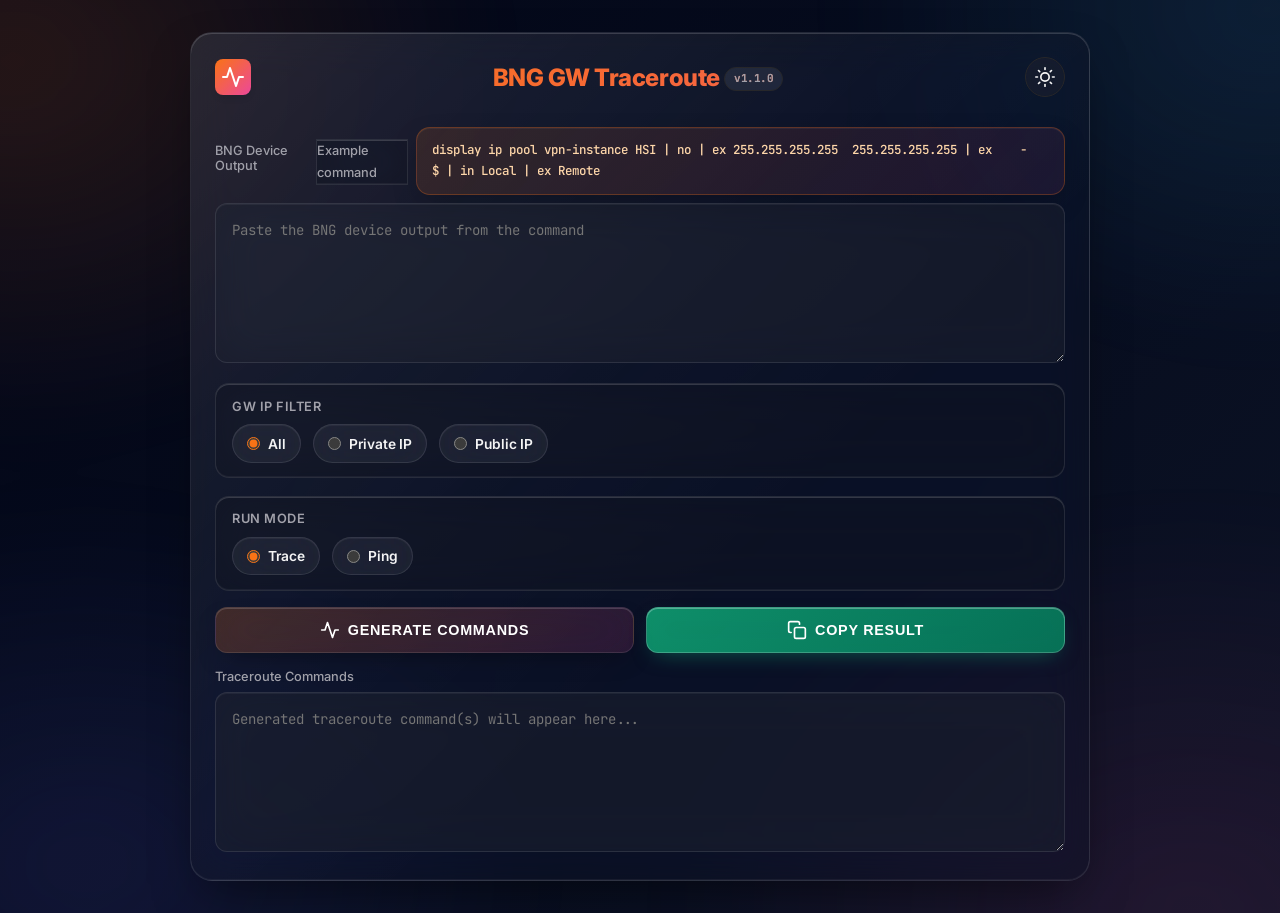
==== commit f4b65eca: "feat: apply liquid glass UI styling and add version registry across tools" ====
--- a/bng_gw_pingtrace.html
+++ b/bng_gw_pingtrace.html
@@ -204,6 +204,32 @@
           flex-direction: column;
         }
       }
+    
+
+        /* ============================================================
+           LIQUID GLASS - page component layer
+           ============================================================ */
+        .device-info-bar, .command-guide, .filter-group {
+            background: var(--glass-bg);
+            backdrop-filter: var(--glass-filter);
+            -webkit-backdrop-filter: var(--glass-filter);
+            border: 1px solid var(--glass-border);
+            box-shadow: inset 0 1px 0 var(--glass-rim), inset 0 -1px 0 var(--glass-rim-soft);
+        }
+        .radio-pill {
+            background: rgba(255, 255, 255, 0.06);
+            backdrop-filter: var(--glass-filter);
+            -webkit-backdrop-filter: var(--glass-filter);
+            border: 1px solid var(--glass-border);
+            box-shadow: inset 0 1px 0 var(--glass-rim-soft);
+        }
+        button.secondary {
+            background: linear-gradient(135deg, rgba(16, 185, 129, 0.75), rgba(5, 150, 105, 0.72)) !important;
+            border: 1px solid rgba(255, 255, 255, 0.2);
+            backdrop-filter: blur(14px) saturate(150%);
+            -webkit-backdrop-filter: blur(14px) saturate(150%);
+            box-shadow: inset 0 1px 0 rgba(255, 255, 255, 0.3), 0 8px 22px -10px rgba(16, 185, 129, 0.5);
+        }
     </style>
   </head>
 
--- a/assets/styles/common.css
+++ b/assets/styles/common.css
@@ -606,3 +606,123 @@
     font-feature-settings: "zero" 0;
     font-variant-numeric: tabular-nums;
 }
+
+/* ============================================================
+   LIQUID GLASS DESIGN SYSTEM (suite-wide)
+   - Translucent surfaces: blur + saturate backdrop
+   - Specular rim highlight (top edge light) = glass signature
+   - Ambient color pools behind the glass for refraction
+   ============================================================ */
+:root {
+    --glass-blur: 22px;
+    --glass-saturation: 165%;
+    --glass-bg: rgba(17, 21, 33, 0.52);
+    --glass-bg-strong: rgba(17, 21, 33, 0.68);
+    --glass-border: rgba(255, 255, 255, 0.10);
+    --glass-rim: rgba(255, 255, 255, 0.16);
+    --glass-rim-soft: rgba(255, 255, 255, 0.05);
+    --glass-sheen: linear-gradient(135deg, rgba(255, 255, 255, 0.09) 0%, rgba(255, 255, 255, 0.02) 42%, transparent 62%);
+    --glass-shadow: 0 20px 50px -16px rgba(0, 0, 0, 0.55);
+    --glass-filter: blur(var(--glass-blur)) saturate(var(--glass-saturation));
+}
+
+[data-theme="light"] {
+    --glass-bg: rgba(255, 255, 255, 0.52);
+    --glass-bg-strong: rgba(255, 255, 255, 0.68);
+    --glass-border: rgba(15, 23, 42, 0.08);
+    --glass-rim: rgba(255, 255, 255, 0.85);
+    --glass-rim-soft: rgba(15, 23, 42, 0.04);
+    --glass-sheen: linear-gradient(135deg, rgba(255, 255, 255, 0.60) 0%, rgba(255, 255, 255, 0.12) 45%, transparent 65%);
+    --glass-shadow: 0 20px 45px -18px rgba(15, 23, 42, 0.25);
+}
+
+/* Translucent core surfaces (everything using --bg-card/--bg-input turns to glass) */
+:root {
+    --bg-card: rgba(17, 21, 33, 0.52);
+    --bg-input: rgba(30, 34, 46, 0.52);
+}
+
+[data-theme="light"] {
+    --bg-card: rgba(255, 255, 255, 0.58);
+    --bg-input: rgba(255, 255, 255, 0.55);
+}
+
+/* Ambient color pools - the light that the glass refracts */
+body::before {
+    content: '';
+    position: fixed;
+    inset: -22%;
+    z-index: -1;
+    pointer-events: none;
+    background:
+        radial-gradient(38% 42% at 16% 20%, rgba(249, 115, 22, 0.15), transparent 70%),
+        radial-gradient(34% 38% at 84% 16%, rgba(56, 189, 248, 0.11), transparent 70%),
+        radial-gradient(42% 46% at 80% 86%, rgba(236, 72, 153, 0.10), transparent 70%),
+        radial-gradient(36% 40% at 20% 82%, rgba(99, 102, 241, 0.12), transparent 70%);
+    filter: blur(34px);
+}
+
+[data-theme="light"] body::before {
+    opacity: 0.55;
+}
+
+/* Glass panels */
+.card,
+.tool-card {
+    background-color: var(--glass-bg);
+    background-image: var(--glass-sheen);
+    backdrop-filter: var(--glass-filter);
+    -webkit-backdrop-filter: var(--glass-filter);
+    border: 1px solid var(--glass-border);
+    border-radius: 22px;
+    box-shadow: var(--glass-shadow), inset 0 1px 0 var(--glass-rim), inset 0 -1px 0 var(--glass-rim-soft);
+}
+
+.card:hover {
+    box-shadow: var(--glass-shadow), inset 0 1px 0 var(--glass-rim), inset 0 -1px 0 var(--glass-rim-soft);
+}
+
+/* Glass buttons (base button look for the whole suite) */
+button {
+    background: linear-gradient(135deg, rgba(249, 115, 22, 0.20), rgba(236, 72, 153, 0.14));
+    backdrop-filter: var(--glass-filter);
+    -webkit-backdrop-filter: var(--glass-filter);
+    border: 1px solid var(--glass-border);
+    border-radius: 12px;
+    box-shadow: inset 0 1px 0 var(--glass-rim), 0 10px 26px -12px rgba(0, 0, 0, 0.5);
+}
+
+button:active {
+    transform: scale(0.98);
+}
+
+/* Glass inputs */
+input[type="text"],
+textarea {
+    background-color: var(--bg-input);
+    backdrop-filter: var(--glass-filter);
+    -webkit-backdrop-filter: var(--glass-filter);
+    border: 1px solid var(--glass-border);
+    box-shadow: inset 0 1px 0 var(--glass-rim-soft);
+}
+
+/* Keyboard focus ring - easier & more accessible interaction */
+:where(button, input, select, textarea, a):focus-visible {
+    outline: 2px solid rgba(249, 115, 22, 0.75);
+    outline-offset: 2px;
+}
+
+/* Respect users who prefer less transparency */
+@media (prefers-reduced-transparency: reduce) {
+    :root {
+        --glass-blur: 6px;
+        --glass-saturation: 100%;
+        --glass-bg: rgba(17, 21, 33, 0.88);
+        --glass-bg-strong: rgba(17, 21, 33, 0.92);
+    }
+
+    [data-theme="light"] {
+        --glass-bg: rgba(255, 255, 255, 0.9);
+        --glass-bg-strong: rgba(255, 255, 255, 0.94);
+    }
+}
